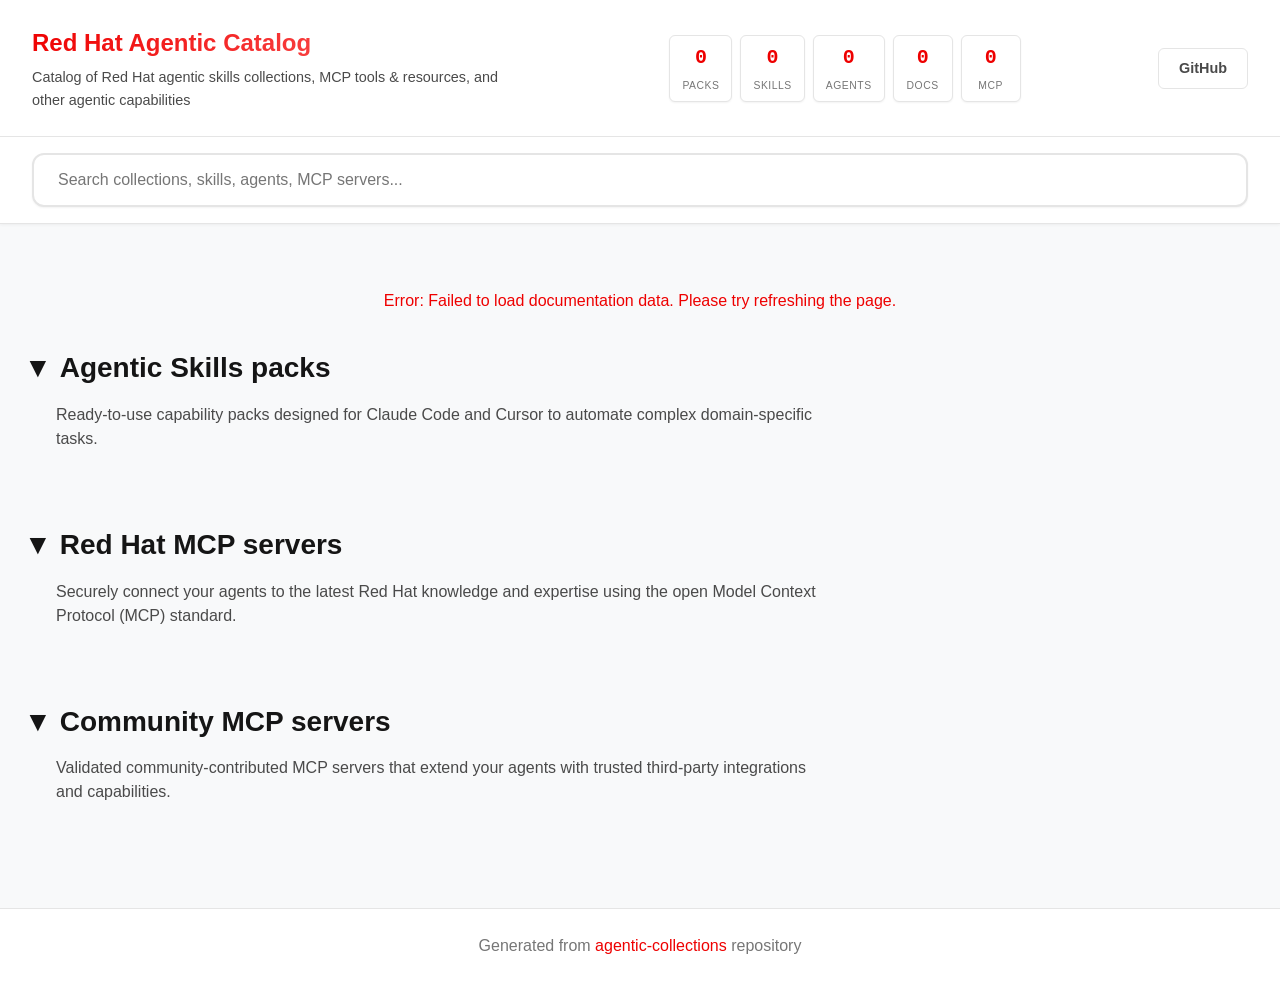
==== docs/index.html @ d8e80d57 "Replace ansible-mcp-server with AAP MCP (first part) review docs to match PM's slides deck" ====
<!DOCTYPE html>
<html lang="en">
<head>
    <meta charset="UTF-8">
    <meta name="viewport" content="width=device-width, initial-scale=1.0">
    <title>Agentic Skills packs</title>
    <link rel="stylesheet" href="styles.css?v=17">
</head>
<body>
    <header>
        <div class="toolbar">
            <div class="toolbar-left">
                <h1>Red Hat Agentic Catalog</h1>
                <p class="subtitle">Catalog of Red Hat agentic skills collections, MCP tools & resources, and other agentic capabilities</p>
            </div>
            <div class="toolbar-center">
                <div class="counter-badge" id="packs-badge">
                    <span class="counter-number">0</span>
                    <span class="counter-label">Packs</span>
                </div>
                <div class="counter-badge" id="skills-badge">
                    <span class="counter-number">0</span>
                    <span class="counter-label">Skills</span>
                </div>
                <div class="counter-badge" id="agents-badge">
                    <span class="counter-number">0</span>
                    <span class="counter-label">Agents</span>
                </div>
                <div class="counter-badge" id="docs-badge">
                    <span class="counter-number">0</span>
                    <span class="counter-label">Docs</span>
                </div>
                <div class="counter-badge" id="mcp-badge">
                    <span class="counter-number">0</span>
                    <span class="counter-label">MCP</span>
                </div>
            </div>
            <div class="toolbar-right">
                <a href="https://github.com/RHEcosystemAppEng/agentic-collections" target="_blank" class="toolbar-button">GitHub</a>
            </div>
        </div>
        <div class="search-container">
            <input type="search" id="searchInput" placeholder="Search collections, skills, agents, MCP servers...">
        </div>
    </header>

    <main>
        <!-- Section 1: Agentic Packs -->
        <section id="packs-section">
            <h2 onclick="toggleSection('packs')">
                <span class="arrow">▼</span> Agentic Skills packs <span id="packs-count" class="count"></span>
            </h2>
            <p class="section-subtitle">Ready-to-use capability packs designed for Claude Code and Cursor to automate complex domain-specific tasks.</p>
            <div id="packs-grid" class="grid"></div>
        </section>

        <!-- Section 2: MCP Servers -->
        <section id="mcp-section">
            <h2 onclick="toggleSection('mcp')">
                <span class="arrow">▼</span> Red Hat MCP servers <span id="mcp-count" class="count"></span>
            </h2>
            <p class="section-subtitle">Securely connect your agents to the latest Red Hat knowledge and expertise using the open Model Context Protocol (MCP) standard.</p>
            <div id="mcp-grid" class="grid"></div>
        </section>

        <!-- Section 3: Community MCP Servers -->
        <section id="community-mcp-section">
            <h2 onclick="toggleSection('community-mcp')">
                <span class="arrow">▼</span> Community MCP servers <span id="community-mcp-count" class="count"></span>
            </h2>
            <p class="section-subtitle">Validated community-contributed MCP servers that extend your agents with trusted third-party integrations and capabilities.</p>
            <div id="community-mcp-grid" class="grid"></div>
        </section>
    </main>

    <footer>
        <p>Generated from <a href="https://github.com/RHEcosystemAppEng/agentic-collections" target="_blank">agentic-collections</a> repository</p>
    </footer>

    <!-- Modal for Pack Details -->
    <div id="pack-modal" class="modal">
        <div class="modal-content" id="pack-details"></div>
    </div>

    <!-- Modal for MCP Server Details -->
    <div id="mcp-modal" class="modal">
        <div class="modal-content" id="mcp-details"></div>
    </div>

    <script src="app.js?v=16"></script>
</body>
</html>
---- docs/styles.css ----
/* Red Hat Brand Colors - Light Theme */
:root {
    --primary: #ee0000;
    --primary-dark: #c00000;
    --primary-light: #ffebee;
    --secondary: #ff6b6b;
    
    /* Light backgrounds */
    --bg-light: #ffffff;
    --bg-section: #f8f9fa;
    --bg-card: #ffffff;
    --bg-code: #f5f5f5;
    --bg-hover: #fafafa;
    
    /* Dark text on light background */
    --text-primary: #151515;
    --text-secondary: #4a4a4a;
    --text-muted: #767676;
    
    /* Light borders */
    --border: #e5e5e5;
    --border-hover: #cccccc;
    
    --success: #3ba935;
    --radius: 12px;
    --transition-speed: 0.3s;
}

* {
    margin: 0;
    padding: 0;
    box-sizing: border-box;
}

body {
    font-family: 'Red Hat Text', 'Red Hat Display', 'Overpass', -apple-system, BlinkMacSystemFont, 'Segoe UI', Roboto, 'Helvetica Neue', Arial, sans-serif;
    background: var(--bg-section);
    color: var(--text-primary);
    line-height: 1.6;
    min-height: 100vh;
    display: flex;
    flex-direction: column;
}

/* Header */
header {
    background: var(--bg-light);
    border-bottom: 1px solid var(--border);
    box-shadow: 0 1px 3px rgba(0, 0, 0, 0.05);
}

/* Toolbar */
.toolbar {
    display: flex;
    align-items: center;
    justify-content: space-between;
    padding: 1.5rem 2rem;
    background: var(--bg-light);
    border-bottom: 1px solid var(--border);
    gap: 2rem;
    flex-wrap: wrap;
}

.toolbar-left {
    flex-shrink: 1;
    max-width: 500px;
    flex: 1;
}

.toolbar-left h1 {
    font-size: 1.5rem;
    font-weight: 700;
    margin: 0 0 0.25rem 0;
    background: linear-gradient(135deg, var(--primary) 0%, var(--secondary) 100%);
    -webkit-background-clip: text;
    -webkit-text-fill-color: transparent;
    background-clip: text;
}

.toolbar-left .subtitle {
    color: var(--text-secondary);
    font-size: 0.9rem;
    margin: 0;
}

.toolbar-center {
    display: flex;
    gap: 0.5rem;
    flex: 0 1 auto;
    justify-content: center;
}

.counter-badge {
    background: var(--bg-light);
    border: 1px solid var(--border);
    border-radius: 6px;
    padding: 0.4rem 0.75rem;
    display: flex;
    flex-direction: column;
    align-items: center;
    gap: 0.2rem;
    min-width: 60px;
    transition: all var(--transition-speed) ease;
    box-shadow: 0 1px 2px rgba(0, 0, 0, 0.05);
}

.counter-badge:hover {
    background: var(--primary-light);
    border-color: var(--primary);
    box-shadow: 0 2px 4px rgba(238, 0, 0, 0.1);
}

.counter-number {
    font-size: 1.25rem;
    font-weight: 700;
    color: var(--primary);
    font-family: 'Monaco', 'Menlo', 'Ubuntu Mono', monospace;
}

.counter-label {
    font-size: 0.65rem;
    color: var(--text-muted);
    text-transform: uppercase;
    letter-spacing: 0.05em;
}

.toolbar-right {
    display: flex;
    gap: 0.75rem;
    flex-shrink: 0;
}

.toolbar-button {
    padding: 0.5rem 1.25rem;
    border-radius: 6px;
    font-size: 0.9rem;
    font-weight: 600;
    cursor: pointer;
    transition: all var(--transition-speed) ease;
    text-decoration: none;
    display: inline-block;
    background: transparent;
    border: 1px solid var(--border);
    color: var(--text-secondary);
}

.toolbar-button:hover {
    border-color: var(--primary);
    color: var(--primary);
}

.toolbar-button.primary {
    background: var(--primary);
    border-color: var(--primary);
    color: white;
}

.toolbar-button.primary:hover {
    background: var(--primary-dark);
    border-color: var(--primary-dark);
    color: white;
}

.search-container {
    max-width: 100%;
    padding: 1rem 2rem;
    background: var(--bg-card);
}

#searchInput {
    width: 100%;
    padding: 1rem 1.5rem;
    font-size: 1rem;
    background: var(--bg-light);
    border: 2px solid var(--border);
    border-radius: var(--radius);
    color: var(--text-primary);
    transition: all var(--transition-speed) ease;
    box-shadow: 0 1px 2px rgba(0, 0, 0, 0.05);
}

#searchInput:focus {
    outline: none;
    border-color: var(--primary);
    box-shadow: 0 0 0 3px rgba(238, 0, 0, 0.1);
}

#searchInput::placeholder {
    color: var(--text-muted);
}

/* Main Content */
main {
    flex: 1;
    max-width: 1400px;
    width: 100%;
    margin: 0 auto;
    padding: 2rem 1.5rem;
}

/* Sections */
section {
    margin-bottom: 3rem;
}

section h2 {
    color: var(--text-primary);
    font-size: 1.75rem;
    font-weight: 700;
    margin-bottom: 1.5rem;
    cursor: pointer;
    user-select: none;
    display: flex;
    align-items: center;
    gap: 0.5rem;
    transition: all var(--transition-speed) ease;
}

section h2:hover {
    color: var(--primary);
    transform: translateX(4px);
}

section h2 .arrow {
    display: inline-block;
    transition: transform var(--transition-speed);
}

section.collapsed h2 .arrow {
    transform: rotate(-90deg);
}

section h2 .count {
    color: var(--text-muted);
    font-size: 1.25rem;
    font-weight: 400;
}

.section-subtitle {
    color: var(--text-secondary);
    font-size: 1rem;
    line-height: 1.5;
    margin: -0.75rem 0 1.5rem 0;
    padding-left: 2rem;
    max-width: 800px;
}

section.collapsed .grid {
    display: none;
}

/* Grid Layout */
.grid {
    display: grid;
    grid-template-columns: repeat(auto-fill, minmax(350px, 1fr));
    gap: 1.5rem;
}

/* Cards */
.card {
    background: var(--bg-card);
    border: 1px solid var(--border);
    border-radius: var(--radius);
    padding: 1.5rem;
    transition: all var(--transition-speed) ease;
    display: flex;
    flex-direction: column;
    gap: 0.75rem;
    cursor: pointer;
    height: 100%;
    box-shadow: 0 1px 3px rgba(0, 0, 0, 0.08);
}

.card:hover {
    transform: translateY(-2px);
    border-color: var(--primary);
    box-shadow: 0 4px 12px rgba(238, 0, 0, 0.15);
}

.card h3 {
    color: var(--text-primary);
    font-size: 1.25rem;
    margin: 0;
    font-weight: 600;
}

.card .version {
    color: var(--text-muted);
    font-size: 0.9rem;
    margin: 0;
    font-family: 'Monaco', 'Menlo', 'Ubuntu Mono', monospace;
}

.card .description {
    color: var(--text-secondary);
    font-size: 0.95rem;
    flex: 1;
    overflow: hidden;
    text-overflow: ellipsis;
    display: -webkit-box;
    -webkit-line-clamp: 3;
    -webkit-box-orient: vertical;
    line-height: 1.5;
}

.card .stats {
    display: flex;
    gap: 1rem;
    color: var(--text-muted);
    font-size: 0.9rem;
    flex-wrap: wrap;
}

.card .stats span {
    padding: 0.4rem 0.75rem;
    background: var(--bg-section);
    border: 1px solid var(--border);
    border-radius: 6px;
    font-family: 'Monaco', 'Menlo', 'Ubuntu Mono', monospace;
    font-size: 0.85rem;
    color: var(--text-secondary);
}

.card .pack-tag,
.card .container,
.card .env-vars {
    color: var(--text-secondary);
    font-size: 0.9rem;
}

.card .pack-tag {
    color: var(--primary);
    font-weight: 600;
}

.card .container {
    font-family: 'Monaco', 'Menlo', 'Ubuntu Mono', monospace;
    font-size: 0.85rem;
}

.card button {
    background: var(--primary);
    color: white;
    border: none;
    padding: 0.75rem 1.5rem;
    border-radius: var(--radius);
    cursor: pointer;
    font-size: 1rem;
    font-weight: 600;
    transition: all var(--transition-speed) ease;
    margin-top: auto;
}

.card button:hover {
    background: var(--primary-dark);
    transform: translateY(-2px);
    box-shadow: 0 4px 12px rgba(238, 0, 0, 0.3);
}

/* README badge in top-right corner of MCP cards */
.readme-badge {
    position: absolute;
    top: 1rem;
    right: 1rem;
    background: var(--bg-code);
    border: 1px solid var(--border);
    color: var(--text-secondary);
    padding: 0.35rem 0.75rem;
    border-radius: 6px;
    font-size: 0.8rem;
    font-weight: 600;
    text-decoration: none;
    transition: all var(--transition-speed) ease;
    z-index: 10;
}

.readme-badge:hover {
    border-color: var(--primary);
    color: var(--primary);
    background: var(--bg-card);
}

/* Modal */
.modal {
    display: none;
    position: fixed;
    z-index: 1000;
    left: 0;
    top: 0;
    width: 100%;
    height: 100%;
    background: rgba(0, 0, 0, 0.5);
    align-items: center;
    justify-content: center;
}

.modal-content {
    background: var(--bg-card);
    margin: 5% auto;
    padding: 0;
    border: 1px solid var(--border);
    border-radius: var(--radius);
    max-width: 700px;
    width: 90%;
    max-height: 85vh;
    overflow: hidden;
    position: relative;
    box-shadow: 0 20px 60px rgba(0, 0, 0, 0.2);
    display: flex;
    flex-direction: column;
}

/* Modal Header */
.modal-header {
    padding: 2rem 2.5rem 1.5rem;
    border-bottom: 1px solid var(--border);
    position: relative;
}

.modal-header-top {
    display: flex;
    justify-content: space-between;
    align-items: flex-start;
    margin-bottom: 0.5rem;
    padding-right: 3.5rem; /* Space for close button */
}

.modal-title-group h2 {
    color: var(--text-primary);
    font-size: 2rem;
    font-weight: 700;
    margin: 0;
}

.modal-meta {
    display: flex;
    gap: 0.75rem;
    align-items: center;
    flex-shrink: 0;
}

.version-badge {
    background: var(--bg-code);
    color: var(--text-secondary);
    padding: 0.35rem 0.75rem;
    border-radius: 6px;
    font-size: 0.85rem;
    font-family: 'Monaco', 'Menlo', 'Ubuntu Mono', monospace;
    font-weight: 500;
}

.readme-button {
    background: transparent;
    border: 1px solid var(--border);
    color: var(--text-secondary);
    padding: 0.35rem 0.75rem;
    border-radius: 6px;
    font-size: 0.85rem;
    cursor: pointer;
    transition: all var(--transition-speed) ease;
    text-decoration: none;
    display: inline-block;
}

.readme-button:hover {
    border-color: var(--primary);
    color: var(--primary);
}

.close {
    color: var(--text-muted);
    position: absolute;
    top: 1.5rem;
    right: 2rem;
    font-size: 2rem;
    font-weight: bold;
    cursor: pointer;
    line-height: 1;
    transition: all var(--transition-speed) ease;
}

.close:hover {
    color: var(--primary);
    transform: rotate(90deg);
}

.modal-counts {
    color: var(--text-muted);
    font-size: 0.95rem;
    margin-top: 0.5rem;
    font-weight: 400;
}

.modal-description {
    color: var(--text-secondary);
    line-height: 1.6;
    margin-top: 1rem;
}

.modal-repository-link {
    color: var(--text-muted);
    font-size: 0.9rem;
    margin-top: 0.75rem;
    word-break: break-all;
}

/* Modal Body */
.modal-body {
    padding: 2rem 2.5rem;
    overflow-y: auto;
    overscroll-behavior: contain;
    flex: 1;
    min-height: 0; /* Critical for flexbox scrolling */
}

/* Modal Sections */
.modal-section {
    margin-bottom: 2.5rem;
}

.modal-section:last-child {
    margin-bottom: 0;
}

.modal-section-header {
    color: var(--text-muted);
    font-size: 0.75rem;
    font-weight: 700;
    letter-spacing: 0.1em;
    text-transform: uppercase;
    margin-bottom: 1rem;
}

.modal-section-label {
    color: var(--text-secondary);
    font-size: 0.9rem;
    margin-bottom: 0.75rem;
}

/* Installation Code Block */
.install-code-wrapper {
    position: relative;
    margin-top: 0.75rem;
}

.install-code-wrapper pre {
    background: var(--bg-code);
    border: 1px solid var(--border);
    border-radius: 8px;
    padding: 1rem 1.25rem;
    margin: 0;
    overflow-x: auto;
}

.install-code-wrapper code {
    color: var(--success);
    font-family: 'Monaco', 'Menlo', 'Ubuntu Mono', monospace;
    font-size: 0.9rem;
    line-height: 1.5;
}

.copy-button {
    position: absolute;
    top: 0.75rem;
    right: 0.75rem;
    background: var(--bg-card);
    border: 1px solid var(--border);
    color: var(--text-secondary);
    padding: 0.4rem 0.75rem;
    border-radius: 6px;
    font-size: 0.8rem;
    cursor: pointer;
    transition: all var(--transition-speed) ease;
    font-weight: 500;
}

.copy-button:hover {
    border-color: var(--primary);
    color: var(--primary);
}

.copy-button.copied {
    background: var(--primary);
    color: white;
    border-color: var(--primary);
}

/* Item Lists (Skills, Agents, Commands, etc.) */
.item-list {
    display: flex;
    flex-direction: column;
    gap: 1.5rem;
}

/* Definition Style (Skills, Agents, Commands) */
.skill-definition,
.agent-definition,
.command-definition {
    display: flex;
    flex-direction: column;
    gap: 0.75rem;
}

.definition-syntax {
    background: var(--bg-code);
    border: 1px solid var(--border);
    border-radius: 8px;
    padding: 1rem 1.25rem;
}

.definition-syntax code {
    color: var(--text-primary);
    font-family: 'Monaco', 'Menlo', 'Ubuntu Mono', monospace;
    font-size: 0.95rem;
    font-weight: 500;
}

.definition-description {
    color: var(--text-secondary);
    font-size: 0.95rem;
    line-height: 1.6;
    padding-left: 0.25rem;
}

/* Expandable Text */
.expandable-text {
    display: inline;
}

.expand-link,
.collapse-link {
    color: var(--primary);
    text-decoration: none;
    font-weight: 600;
    cursor: pointer;
    transition: color var(--transition-speed) ease;
}

.expand-link:hover,
.collapse-link:hover {
    color: var(--secondary);
    text-decoration: underline;
}

/* Legacy item-card styles (kept for MCP compatibility) */
.item-card {
    background: var(--bg-dark);
    border: 1px solid var(--border);
    border-left: 3px solid var(--primary);
    border-radius: 6px;
    padding: 1rem 1.25rem;
}

.item-card.agent-item {
    border-left-color: #ff9800;
}

.item-card.mcp-item {
    border-left-color: #92cc6f;
}

.item-name {
    color: var(--text-primary);
    font-size: 1rem;
    font-weight: 600;
    margin-bottom: 0.5rem;
    font-family: 'Monaco', 'Menlo', 'Ubuntu Mono', monospace;
}

.item-description {
    color: var(--text-secondary);
    font-size: 0.9rem;
    line-height: 1.5;
}

/* Simple List (for env vars, security details) */
.simple-list {
    list-style: none;
    padding: 0;
    margin: 0;
}

.simple-list li {
    color: var(--text-secondary);
    padding: 0.5rem 0;
    border-bottom: 1px solid var(--border);
    font-family: 'Monaco', 'Menlo', 'Ubuntu Mono', monospace;
    font-size: 0.9rem;
}

.simple-list li:last-child {
    border-bottom: none;
}

.simple-list li strong {
    color: var(--text-primary);
    font-weight: 600;
}

/* Footer */
footer {
    background: var(--bg-card);
    padding: 1.5rem;
    text-align: center;
    border-top: 1px solid var(--border);
    color: var(--text-muted);
}

footer a {
    color: var(--primary);
    text-decoration: none;
    transition: color var(--transition-speed) ease;
}

footer a:hover {
    color: var(--secondary);
    text-decoration: underline;
}

/* Responsive Design */
/* Medium screens - tablets and small desktops */
@media (max-width: 1200px) {
    .toolbar {
        padding: 1.25rem 1.5rem;
        gap: 1.5rem;
    }

    .toolbar-center {
        gap: 0.4rem;
    }

    .counter-badge {
        min-width: 55px;
        padding: 0.35rem 0.6rem;
    }

    .counter-number {
        font-size: 1.1rem;
    }

    .counter-label {
        font-size: 0.6rem;
    }
}

/* Mobile devices */
@media (max-width: 768px) {
    .toolbar {
        flex-direction: column;
        align-items: stretch;
        gap: 1.5rem;
        padding: 1.25rem 1rem;
    }

    .toolbar-left {
        text-align: center;
    }

    .toolbar-left h1 {
        font-size: 1.25rem;
    }

    .toolbar-left .subtitle {
        font-size: 0.8rem;
    }

    .toolbar-center {
        display: grid;
        grid-template-columns: repeat(2, 1fr);
        gap: 0.75rem;
    }

    .counter-badge {
        min-width: auto;
    }

    .toolbar-right {
        flex-direction: column;
        gap: 0.5rem;
    }

    .toolbar-button {
        width: 100%;
        text-align: center;
    }

    .search-container {
        padding: 1rem;
    }

    .grid {
        grid-template-columns: 1fr;
    }

    .modal-content {
        width: 95%;
        padding: 1.5rem;
    }
}

/* Scrollbar Styling */
::-webkit-scrollbar {
    width: 12px;
}

::-webkit-scrollbar-track {
    background: var(--bg-section);
}

::-webkit-scrollbar-thumb {
    background: var(--primary);
    border-radius: 6px;
    border: 2px solid var(--bg-section);
}

::-webkit-scrollbar-thumb:hover {
    background: var(--primary-dark);
}

/* Loading State */
.loading {
    opacity: 0.6;
    pointer-events: none;
}

/* Smooth Transitions */
* {
    transition-timing-function: cubic-bezier(0.4, 0, 0.2, 1);
}

/* Icon Styling */
.card-icon,
.item-icon {
    display: inline-block;
    line-height: 1;
    text-align: center;
    vertical-align: middle;
}

.card-icon {
    font-size: 1.2rem;
}

.item-icon {
    font-size: 1rem;
}
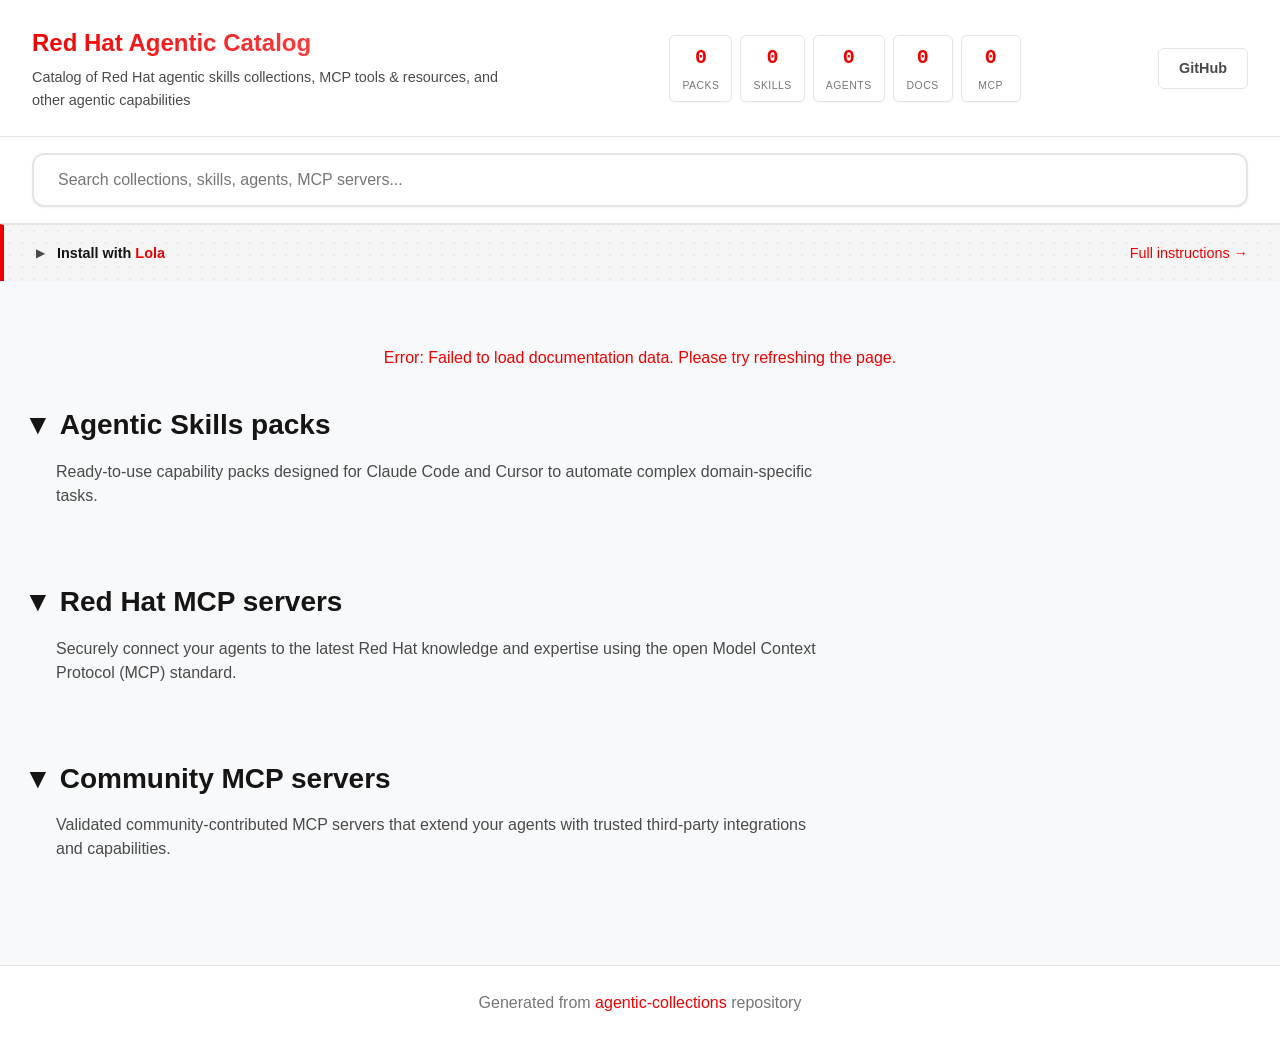
==== commit 34139fb0: "introduced lola package manager Signed-off-by: Daniele Martinoli <dmartino@redhat.com>" ====
--- a/docs/index.html
+++ b/docs/index.html
@@ -4,7 +4,7 @@
     <meta charset="UTF-8">
     <meta name="viewport" content="width=device-width, initial-scale=1.0">
     <title>Agentic Skills packs</title>
-    <link rel="stylesheet" href="styles.css?v=17">
+    <link rel="stylesheet" href="styles.css?v=23">
 </head>
 <body>
     <header>
@@ -43,6 +43,21 @@
             <input type="search" id="searchInput" placeholder="Search collections, skills, agents, MCP servers...">
         </div>
     </header>
+
+    <div class="install-callout collapsed" id="install-callout">
+        <div class="install-callout-toggle" onclick="toggleInstallCallout()" onkeydown="if(event.key==='Enter'||event.key===' ') { event.preventDefault(); toggleInstallCallout(); }" role="button" tabindex="0" aria-expanded="false" aria-controls="install-callout-body" title="Click to expand installation instructions">
+            <span class="install-callout-arrow">▶</span>
+            <span class="install-callout-label">Install with <a href="https://github.com/RedHatProductSecurity/lola" target="_blank" onclick="event.stopPropagation()">Lola</a></span>
+            <a href="https://github.com/RHEcosystemAppEng/agentic-collections#installation-lola-package-manager" target="_blank" class="install-callout-link" onclick="event.stopPropagation()">Full instructions →</a>
+        </div>
+        <div class="install-callout-body" id="install-callout-body">
+            <div class="install-callout-command">
+                <pre><code id="install-command">lola market add rh-agentic-collections https://raw.githubusercontent.com/RHEcosystemAppEng/agentic-collections/main/marketplace/rh-agentic-collection.yml</code></pre>
+                <button type="button" class="copy-button" id="install-copy-btn" aria-label="Copy command">Copy</button>
+            </div>
+            <p class="install-callout-note">Then <code>lola install -f &lt;module&gt;</code> — applies to current folder only.</p>
+        </div>
+    </div>
 
     <main>
         <!-- Section 1: Agentic Packs -->
@@ -87,6 +102,6 @@
         <div class="modal-content" id="mcp-details"></div>
     </div>
 
-    <script src="app.js?v=16"></script>
+    <script src="app.js?v=23"></script>
 </body>
 </html>
--- a/docs/styles.css
+++ b/docs/styles.css
@@ -167,6 +167,122 @@
     background: var(--bg-card);
 }
 
+/* Red Hat Ecosystem Catalog–style: light gray with subtle teal dot pattern */
+.install-callout {
+    display: block;
+    padding: 1rem 2rem;
+    background-color: #f5f5f5;
+    background-image: radial-gradient(circle, rgba(0, 137, 123, 0.08) 1px, transparent 1px);
+    background-size: 12px 12px;
+    border-top: 1px solid var(--border);
+    border-left: 4px solid var(--primary);
+    font-size: 0.9rem;
+    color: var(--text-secondary);
+    min-height: 3rem;
+}
+
+.install-callout-toggle {
+    display: flex;
+    align-items: center;
+    justify-content: space-between;
+    flex-wrap: wrap;
+    gap: 0.5rem;
+    cursor: pointer;
+    user-select: none;
+    min-height: 1.5rem;
+}
+
+.install-callout-toggle:hover {
+    color: var(--text-primary);
+}
+
+.install-callout-arrow {
+    display: inline-block;
+    font-size: 0.75rem;
+    margin-right: 0.25rem;
+    transition: transform var(--transition-speed);
+}
+
+.install-callout:not(.collapsed) .install-callout-arrow {
+    transform: rotate(90deg);
+}
+
+.install-callout-body {
+    margin-top: 1rem;
+    padding-top: 0.5rem;
+    border-top: 1px solid var(--border);
+}
+
+.install-callout.collapsed .install-callout-body {
+    display: none;
+}
+
+.install-callout-label {
+    flex: 1;
+    font-weight: 600;
+    color: var(--text-primary);
+}
+
+.install-callout-link {
+    color: var(--primary);
+    text-decoration: none;
+    font-size: 0.9rem;
+    font-weight: 500;
+}
+
+.install-callout-link:hover {
+    text-decoration: underline;
+}
+
+.install-callout-command {
+    display: flex;
+    align-items: flex-start;
+    gap: 0.75rem;
+    margin-bottom: 0.5rem;
+}
+
+.install-callout-command pre {
+    flex: 1;
+    min-width: 0;
+    margin: 0;
+    padding: 0.5rem 0.75rem;
+    background: var(--bg-code);
+    border-radius: 6px;
+    overflow-x: auto;
+}
+
+.install-callout-command code {
+    font-size: 0.85rem;
+    word-break: break-all;
+}
+
+.install-callout-note {
+    margin: 0;
+    font-size: 0.85rem;
+    color: var(--text-muted);
+}
+
+.install-callout-note code {
+    padding: 0.15rem 0.4rem;
+    background: var(--bg-code);
+    border-radius: 4px;
+    font-size: 0.8rem;
+}
+
+.install-callout a {
+    color: var(--primary);
+    text-decoration: none;
+}
+
+.install-callout a:hover {
+    text-decoration: underline;
+}
+
+.install-callout .copy-button {
+    position: static;
+    flex-shrink: 0;
+}
+
 #searchInput {
     width: 100%;
     padding: 1rem 1.5rem;
@@ -338,23 +454,20 @@
     font-size: 0.85rem;
 }
 
-.card button {
-    background: var(--primary);
-    color: white;
-    border: none;
-    padding: 0.75rem 1.5rem;
-    border-radius: var(--radius);
+.card-link {
+    color: var(--primary);
+    text-decoration: none;
     cursor: pointer;
-    font-size: 1rem;
-    font-weight: 600;
+    font-size: 0.875rem;
+    font-weight: 500;
     transition: all var(--transition-speed) ease;
     margin-top: auto;
-}
-
-.card button:hover {
-    background: var(--primary-dark);
-    transform: translateY(-2px);
-    box-shadow: 0 4px 12px rgba(238, 0, 0, 0.3);
+    display: inline-block;
+}
+
+.card-link:hover {
+    text-decoration: underline;
+    color: var(--primary-dark);
 }
 
 /* README badge in top-right corner of MCP cards */
@@ -788,6 +901,23 @@
         padding: 1rem;
     }
 
+    .install-callout {
+        padding: 1rem;
+    }
+
+    .install-callout-toggle {
+        gap: 0.25rem;
+    }
+
+    .install-callout-command {
+        flex-direction: column;
+        align-items: stretch;
+    }
+
+    .install-callout .copy-button {
+        align-self: flex-start;
+    }
+
     .grid {
         grid-template-columns: 1fr;
     }
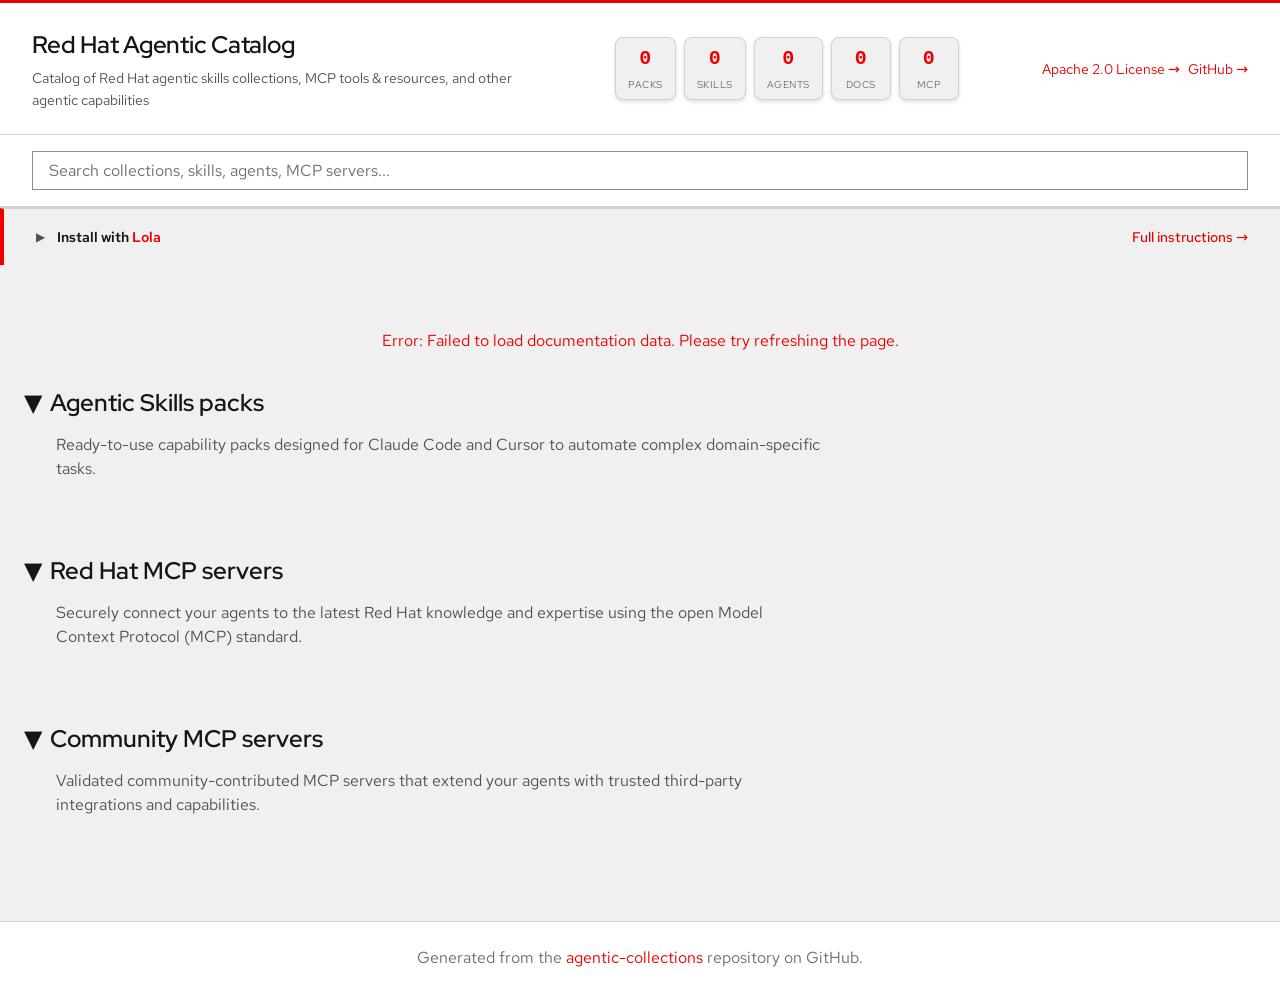
==== commit 51304fb6: "UI fixes Signed-off-by: Daniele Martinoli <dmartino@redhat.com>" ====
--- a/docs/index.html
+++ b/docs/index.html
@@ -4,7 +4,10 @@
     <meta charset="UTF-8">
     <meta name="viewport" content="width=device-width, initial-scale=1.0">
     <title>Agentic Skills packs</title>
-    <link rel="stylesheet" href="styles.css?v=23">
+    <link rel="preconnect" href="https://fonts.googleapis.com">
+    <link rel="preconnect" href="https://fonts.gstatic.com" crossorigin>
+    <link href="https://fonts.googleapis.com/css2?family=Red+Hat+Display:ital,wght@0,400;0,500;0,600;0,700;1,400&family=Red+Hat+Text:ital,wght@0,400;0,500;0,600;0,700;1,400&display=swap" rel="stylesheet">
+    <link rel="stylesheet" href="styles.css?v=34">
 </head>
 <body>
     <header>
@@ -35,8 +38,9 @@
                     <span class="counter-label">MCP</span>
                 </div>
             </div>
-            <div class="toolbar-right">
-                <a href="https://github.com/RHEcosystemAppEng/agentic-collections" target="_blank" class="toolbar-button">GitHub</a>
+            <div class="toolbar-right toolbar-actions">
+                <a href="https://github.com/RHEcosystemAppEng/agentic-collections/blob/main/LICENSE" target="_blank" rel="noopener noreferrer" class="collection-meta-link">Apache 2.0 License →</a>
+                <a href="https://github.com/RHEcosystemAppEng/agentic-collections" target="_blank" rel="noopener noreferrer" class="collection-meta-link">GitHub →</a>
             </div>
         </div>
         <div class="search-container">
@@ -60,6 +64,25 @@
     </div>
 
     <main>
+        <!-- Per-collection catalog view (hash: #collection/<pack>) -->
+        <section id="collection-page" class="collection-page" hidden aria-hidden="true">
+            <div class="collection-page-inner">
+                <nav class="collection-nav" aria-label="Collection">
+                    <div class="collection-nav-start">
+                        <a href="#" id="collection-back" class="collection-back">← Back to Catalog</a>
+                    </div>
+                    <div class="collection-nav-center">
+                        <a id="collection-yaml-link" href="#" target="_blank" rel="noopener noreferrer" class="collection-meta-link">catalog YAML →</a>
+                    </div>
+                    <div class="collection-nav-end">
+                        <a id="collection-readme-link" href="#" target="_blank" rel="noopener noreferrer" class="collection-meta-link" hidden>README →</a>
+                        <a id="collection-license-link" href="https://github.com/RHEcosystemAppEng/agentic-collections/blob/main/LICENSE" target="_blank" rel="noopener noreferrer" class="collection-meta-link">Apache 2.0 License →</a>
+                    </div>
+                </nav>
+                <div id="collection-page-body" class="collection-page-body collection-content-inner"></div>
+            </div>
+        </section>
+
         <!-- Section 1: Agentic Packs -->
         <section id="packs-section">
             <h2 onclick="toggleSection('packs')">
@@ -89,7 +112,7 @@
     </main>
 
     <footer>
-        <p>Generated from <a href="https://github.com/RHEcosystemAppEng/agentic-collections" target="_blank">agentic-collections</a> repository</p>
+        <p>Generated from the <a href="https://github.com/RHEcosystemAppEng/agentic-collections" target="_blank" rel="noopener noreferrer">agentic-collections</a> repository on GitHub.</p>
     </footer>
 
     <!-- Modal for Pack Details -->
@@ -102,6 +125,6 @@
         <div class="modal-content" id="mcp-details"></div>
     </div>
 
-    <script src="app.js?v=23"></script>
+    <script src="app.js?v=34"></script>
 </body>
 </html>
--- a/docs/styles.css
+++ b/docs/styles.css
@@ -1,29 +1,48 @@
-/* Red Hat Brand Colors - Light Theme */
+/*
+ * PatternFly 5–aligned tokens + Red Hat branding (review_catalog / console-style).
+ * See: PatternFly global palette, Red Hat product typography (Display / Text).
+ */
 :root {
-    --primary: #ee0000;
-    --primary-dark: #c00000;
-    --primary-light: #ffebee;
+    /* PatternFly global (light) */
+    --pf-global--palette--black-900: #151515;
+    --pf-global--palette--black-600: #6a6e73;
+    --pf-global--BackgroundColor--100: #ffffff;
+    --pf-global--BackgroundColor--200: #f0f0f0;
+    --pf-global--BorderColor--100: #d2d2d2;
+    --pf-global--BorderColor--200: #8a8d90;
+    --pf-global--palette--red-100: #c9190b;
+
+    /* Red Hat brand */
+    --rh-red: #ee0000;
+    --rh-red-dark: #c9190b;
+    --rh-red-light: #faeae8;
+
+    --primary: var(--rh-red);
+    --primary-dark: var(--rh-red-dark);
+    --primary-light: var(--rh-red-light);
     --secondary: #ff6b6b;
-    
-    /* Light backgrounds */
-    --bg-light: #ffffff;
-    --bg-section: #f8f9fa;
-    --bg-card: #ffffff;
+
+    --bg-light: var(--pf-global--BackgroundColor--100);
+    --bg-section: var(--pf-global--BackgroundColor--200);
+    --bg-card: var(--pf-global--BackgroundColor--100);
     --bg-code: #f5f5f5;
-    --bg-hover: #fafafa;
-    
-    /* Dark text on light background */
-    --text-primary: #151515;
-    --text-secondary: #4a4a4a;
-    --text-muted: #767676;
-    
-    /* Light borders */
-    --border: #e5e5e5;
-    --border-hover: #cccccc;
-    
-    --success: #3ba935;
-    --radius: 12px;
-    --transition-speed: 0.3s;
+    --bg-hover: #ededed;
+
+    --text-primary: var(--pf-global--palette--black-900);
+    --text-secondary: #4f5255;
+    --text-muted: var(--pf-global--palette--black-600);
+
+    --border: var(--pf-global--BorderColor--100);
+    --border-hover: var(--pf-global--BorderColor--200);
+
+    --success: #3e8635;
+
+    --radius: 8px;
+    --pf-card--BoxShadow: 0 0.125rem 0.25rem 0 rgba(3, 3, 3, 0.12), 0 0 0.125rem 0 rgba(3, 3, 3, 0.06);
+    --transition-speed: 0.2s;
+
+    --font-heading: 'Red Hat Display', 'Red Hat Text', 'Overpass', system-ui, sans-serif;
+    --font-body: 'Red Hat Text', 'Red Hat Display', 'Overpass', system-ui, sans-serif;
 }
 
 * {
@@ -33,20 +52,28 @@
 }
 
 body {
-    font-family: 'Red Hat Text', 'Red Hat Display', 'Overpass', -apple-system, BlinkMacSystemFont, 'Segoe UI', Roboto, 'Helvetica Neue', Arial, sans-serif;
+    font-family: var(--font-body);
     background: var(--bg-section);
     color: var(--text-primary);
-    line-height: 1.6;
+    line-height: 1.5;
     min-height: 100vh;
     display: flex;
     flex-direction: column;
 }
 
-/* Header */
+/* Standalone collection pages (no catalog header): Red Hat top bar */
+.site-brand-accent {
+    height: 3px;
+    flex-shrink: 0;
+    background: var(--primary);
+}
+
+/* Masthead: Red Hat top accent + PatternFly-style white bar */
 header {
     background: var(--bg-light);
+    border-top: 3px solid var(--primary);
     border-bottom: 1px solid var(--border);
-    box-shadow: 0 1px 3px rgba(0, 0, 0, 0.05);
+    box-shadow: none;
 }
 
 /* Toolbar */
@@ -68,13 +95,12 @@
 }
 
 .toolbar-left h1 {
+    font-family: var(--font-heading);
     font-size: 1.5rem;
-    font-weight: 700;
+    font-weight: 600;
     margin: 0 0 0.25rem 0;
-    background: linear-gradient(135deg, var(--primary) 0%, var(--secondary) 100%);
-    -webkit-background-clip: text;
-    -webkit-text-fill-color: transparent;
-    background-clip: text;
+    color: var(--text-primary);
+    letter-spacing: -0.01em;
 }
 
 .toolbar-left .subtitle {
@@ -91,23 +117,23 @@
 }
 
 .counter-badge {
-    background: var(--bg-light);
+    background: var(--bg-section);
     border: 1px solid var(--border);
-    border-radius: 6px;
+    border-radius: var(--radius);
     padding: 0.4rem 0.75rem;
     display: flex;
     flex-direction: column;
     align-items: center;
     gap: 0.2rem;
     min-width: 60px;
-    transition: all var(--transition-speed) ease;
-    box-shadow: 0 1px 2px rgba(0, 0, 0, 0.05);
+    transition: border-color var(--transition-speed) ease, box-shadow var(--transition-speed) ease;
+    box-shadow: var(--pf-card--BoxShadow);
 }
 
 .counter-badge:hover {
-    background: var(--primary-light);
-    border-color: var(--primary);
-    box-shadow: 0 2px 4px rgba(238, 0, 0, 0.1);
+    background: var(--bg-light);
+    border-color: var(--border-hover);
+    box-shadow: 0 0.25rem 0.5rem 0 rgba(3, 3, 3, 0.12);
 }
 
 .counter-number {
@@ -128,20 +154,29 @@
     display: flex;
     gap: 0.75rem;
     flex-shrink: 0;
+    align-items: center;
+}
+
+.toolbar-actions {
+    gap: 0.5rem;
 }
 
 .toolbar-button {
-    padding: 0.5rem 1.25rem;
+    padding: 0.5rem 1rem;
     border-radius: 6px;
-    font-size: 0.9rem;
-    font-weight: 600;
+    font-size: 0.875rem;
+    font-weight: 600;
+    line-height: 1.25;
     cursor: pointer;
-    transition: all var(--transition-speed) ease;
+    transition: border-color var(--transition-speed) ease, color var(--transition-speed) ease, background var(--transition-speed) ease;
     text-decoration: none;
-    display: inline-block;
+    display: inline-flex;
+    align-items: center;
+    justify-content: center;
     background: transparent;
     border: 1px solid var(--border);
     color: var(--text-secondary);
+    white-space: nowrap;
 }
 
 .toolbar-button:hover {
@@ -164,16 +199,16 @@
 .search-container {
     max-width: 100%;
     padding: 1rem 2rem;
-    background: var(--bg-card);
-}
-
-/* Red Hat Ecosystem Catalog–style: light gray with subtle teal dot pattern */
+    background: var(--bg-light);
+    border-bottom: 1px solid var(--border);
+}
+
+/* Install strip: PatternFly inline alert–style left accent */
 .install-callout {
     display: block;
     padding: 1rem 2rem;
-    background-color: #f5f5f5;
-    background-image: radial-gradient(circle, rgba(0, 137, 123, 0.08) 1px, transparent 1px);
-    background-size: 12px 12px;
+    background-color: var(--pf-global--BackgroundColor--200);
+    background-image: none;
     border-top: 1px solid var(--border);
     border-left: 4px solid var(--primary);
     font-size: 0.9rem;
@@ -285,20 +320,21 @@
 
 #searchInput {
     width: 100%;
-    padding: 1rem 1.5rem;
+    padding: 0.5rem 1rem;
     font-size: 1rem;
+    font-family: var(--font-body);
     background: var(--bg-light);
-    border: 2px solid var(--border);
-    border-radius: var(--radius);
-    color: var(--text-primary);
-    transition: all var(--transition-speed) ease;
-    box-shadow: 0 1px 2px rgba(0, 0, 0, 0.05);
+    border: 1px solid var(--border-hover);
+    border-radius: 0;
+    color: var(--text-primary);
+    transition: border-color var(--transition-speed) ease, box-shadow var(--transition-speed) ease;
+    box-shadow: none;
 }
 
 #searchInput:focus {
     outline: none;
     border-color: var(--primary);
-    box-shadow: 0 0 0 3px rgba(238, 0, 0, 0.1);
+    box-shadow: 0 0 0 1px var(--primary), 0 0 0 4px rgba(238, 0, 0, 0.15);
 }
 
 #searchInput::placeholder {
@@ -320,21 +356,21 @@
 }
 
 section h2 {
-    color: var(--text-primary);
-    font-size: 1.75rem;
-    font-weight: 700;
+    font-family: var(--font-heading);
+    color: var(--text-primary);
+    font-size: 1.5rem;
+    font-weight: 600;
     margin-bottom: 1.5rem;
     cursor: pointer;
     user-select: none;
     display: flex;
     align-items: center;
     gap: 0.5rem;
-    transition: all var(--transition-speed) ease;
+    transition: color var(--transition-speed) ease;
 }
 
 section h2:hover {
     color: var(--primary);
-    transform: translateX(4px);
 }
 
 section h2 .arrow {
@@ -372,32 +408,33 @@
     gap: 1.5rem;
 }
 
-/* Cards */
+/* Cards (PatternFly card elevation) */
 .card {
     background: var(--bg-card);
     border: 1px solid var(--border);
     border-radius: var(--radius);
     padding: 1.5rem;
-    transition: all var(--transition-speed) ease;
+    transition: border-color var(--transition-speed) ease, box-shadow var(--transition-speed) ease;
     display: flex;
     flex-direction: column;
     gap: 0.75rem;
     cursor: pointer;
     height: 100%;
-    box-shadow: 0 1px 3px rgba(0, 0, 0, 0.08);
+    box-shadow: var(--pf-card--BoxShadow);
 }
 
 .card:hover {
-    transform: translateY(-2px);
-    border-color: var(--primary);
-    box-shadow: 0 4px 12px rgba(238, 0, 0, 0.15);
+    border-color: var(--border-hover);
+    box-shadow: 0 0.5rem 1rem 0 rgba(3, 3, 3, 0.12), 0 0 0.25rem 0 rgba(3, 3, 3, 0.06);
 }
 
 .card h3 {
-    color: var(--text-primary);
-    font-size: 1.25rem;
+    font-family: var(--font-heading);
+    color: var(--text-primary);
+    font-size: 1.125rem;
     margin: 0;
     font-weight: 600;
+    line-height: 1.3;
 }
 
 .card .version {
@@ -468,6 +505,11 @@
 .card-link:hover {
     text-decoration: underline;
     color: var(--primary-dark);
+}
+
+.card.mcp-card:focus-visible {
+    outline: 2px solid var(--primary);
+    outline-offset: 2px;
 }
 
 /* README badge in top-right corner of MCP cards */
@@ -518,7 +560,7 @@
     max-height: 85vh;
     overflow: hidden;
     position: relative;
-    box-shadow: 0 20px 60px rgba(0, 0, 0, 0.2);
+    box-shadow: 0 1rem 2.5rem rgba(3, 3, 3, 0.2);
     display: flex;
     flex-direction: column;
 }
@@ -539,10 +581,12 @@
 }
 
 .modal-title-group h2 {
-    color: var(--text-primary);
-    font-size: 2rem;
-    font-weight: 700;
+    font-family: var(--font-heading);
+    color: var(--text-primary);
+    font-size: 1.5rem;
+    font-weight: 600;
     margin: 0;
+    line-height: 1.3;
 }
 
 .modal-meta {
@@ -751,7 +795,7 @@
 
 .expand-link:hover,
 .collapse-link:hover {
-    color: var(--secondary);
+    color: var(--primary-dark);
     text-decoration: underline;
 }
 
@@ -826,7 +870,7 @@
 }
 
 footer a:hover {
-    color: var(--secondary);
+    color: var(--primary-dark);
     text-decoration: underline;
 }
 
@@ -892,7 +936,7 @@
         gap: 0.5rem;
     }
 
-    .toolbar-button {
+    .toolbar-actions .collection-meta-link {
         width: 100%;
         text-align: center;
     }
@@ -974,3 +1018,444 @@
 .item-icon {
     font-size: 1rem;
 }
+
+/* Per-collection catalog page (#collection/<pack>) */
+.collection-page {
+    max-width: 920px;
+    margin: 0 auto;
+    padding: 1.5rem 2rem 3rem;
+}
+
+.collection-page-inner {
+    background: var(--bg-card);
+    border: 1px solid var(--border);
+    border-radius: var(--radius);
+    padding: 1.5rem 2rem 2.5rem;
+    box-shadow: var(--pf-card--BoxShadow);
+}
+
+.collection-nav {
+    display: grid;
+    grid-template-columns: minmax(0, 1fr) auto minmax(0, 1fr);
+    align-items: center;
+    gap: 0.75rem 1rem;
+    margin-bottom: 1.5rem;
+    padding-bottom: 1rem;
+    border-bottom: 1px solid var(--border);
+}
+
+.collection-nav-start {
+    justify-self: start;
+}
+
+.collection-nav-center {
+    justify-self: center;
+    text-align: center;
+}
+
+.collection-nav-end {
+    justify-self: end;
+    display: flex;
+    flex-wrap: wrap;
+    align-items: center;
+    justify-content: flex-end;
+    gap: 0.5rem 0.75rem;
+}
+
+.toolbar-actions .collection-meta-link {
+    white-space: nowrap;
+}
+
+@media (max-width: 640px) {
+    .collection-nav {
+        grid-template-columns: 1fr;
+    }
+
+    .collection-nav-center,
+    .collection-nav-end {
+        justify-self: stretch;
+        justify-content: flex-start;
+    }
+
+    .collection-nav-center {
+        text-align: left;
+    }
+}
+
+.collection-back {
+    color: var(--primary);
+    text-decoration: none;
+    font-weight: 600;
+}
+
+.collection-back:hover {
+    text-decoration: underline;
+}
+
+.collection-meta-link {
+    color: var(--primary);
+    text-decoration: none;
+    font-size: 0.9rem;
+}
+
+.collection-meta-link:hover {
+    text-decoration: underline;
+}
+
+.collection-page-title {
+    font-family: var(--font-heading);
+    font-size: 1.75rem;
+    margin-bottom: 0.5rem;
+    color: var(--text-primary);
+}
+
+h1.collection-page-title {
+    font-size: 1.85rem;
+    font-weight: 600;
+    letter-spacing: -0.02em;
+}
+
+.collection-page-sub,
+.collection-tags {
+    color: var(--text-muted);
+    font-size: 0.95rem;
+    margin-bottom: 0.75rem;
+}
+
+.collection-page-sub strong,
+.collection-tags strong {
+    color: var(--text-primary);
+    font-weight: 600;
+}
+
+.collection-missing {
+    color: var(--text-secondary);
+    margin: 1rem 0;
+}
+
+.collection-page-body .modal-section-header {
+    margin-top: 1.75rem;
+    margin-bottom: 0.75rem;
+}
+
+.collection-prose,
+.collection-prose-tight {
+    color: var(--text-secondary);
+    font-size: 0.95rem;
+    line-height: 1.65;
+}
+
+.collection-prose-tight {
+    margin-top: 0.5rem;
+}
+
+/* Reset * { padding: 0 } removes default ul/ol indent; restore readable list inset */
+.collection-prose ul,
+.collection-prose ol,
+.collection-prose-tight ul,
+.collection-prose-tight ol {
+    margin: 0.5rem 0 0.75rem;
+    padding-left: 1.5rem;
+}
+
+.collection-prose li,
+.collection-prose-tight li {
+    margin: 0.35rem 0;
+}
+
+.collection-prose ul ul,
+.collection-prose ul ol,
+.collection-prose ol ul,
+.collection-prose ol ol,
+.collection-prose-tight ul ul,
+.collection-prose-tight ol ol {
+    margin-top: 0.35rem;
+    margin-bottom: 0.35rem;
+}
+
+.collection-inline-link {
+    display: inline-block;
+    margin-top: 0.5rem;
+    color: var(--primary);
+    text-decoration: none;
+    font-size: 0.85rem;
+}
+
+.collection-inline-link:hover {
+    text-decoration: underline;
+}
+
+.collection-guide {
+    display: flex;
+    flex-direction: column;
+    gap: 1rem;
+}
+
+.collection-guide-row {
+    border-left: 3px solid var(--primary-light);
+    padding-left: 1rem;
+    background: var(--bg-section);
+    border-radius: 0 var(--radius) var(--radius) 0;
+    padding: 0.75rem 1rem;
+}
+
+.collection-guide-user {
+    margin-bottom: 0.35rem;
+}
+
+.collection-guide-skill {
+    font-size: 0.9rem;
+    margin-bottom: 0.25rem;
+}
+
+.collection-guide-reason {
+    font-size: 0.9rem;
+    color: var(--text-secondary);
+}
+
+.collection-workflow {
+    margin-bottom: 1.25rem;
+    padding-bottom: 1rem;
+    border-bottom: 1px solid var(--border);
+}
+
+.collection-workflow:last-of-type {
+    border-bottom: none;
+}
+
+.collection-workflow-title {
+    font-size: 1.1rem;
+    margin-bottom: 0.5rem;
+    color: var(--text-primary);
+}
+
+/* References tab: titled external links in brand red; not monospace env-var rows */
+ul.simple-list.collection-resources {
+    list-style: disc;
+    list-style-position: outside;
+    padding-left: 1.5rem;
+    margin: 1rem 0 0;
+    font-family: inherit;
+}
+
+ul.simple-list.collection-resources li {
+    border-bottom: none;
+    padding: 0.4rem 0;
+    font-family: inherit;
+    font-size: 0.95rem;
+    line-height: 1.55;
+    color: var(--text-secondary);
+}
+
+.collection-resource-link {
+    color: var(--primary);
+    text-decoration: none;
+    font-weight: 600;
+}
+
+.collection-resource-link:hover {
+    text-decoration: underline;
+}
+
+.collection-resources .collection-inline-link {
+    font-weight: 500;
+}
+
+.collection-footer-meta {
+    margin-top: 2rem;
+    padding-top: 1rem;
+    border-top: 1px solid var(--border);
+    font-size: 0.85rem;
+    color: var(--text-muted);
+}
+
+/* Fork-aligned tab strip (review_catalog / collection_page.html.j2) */
+.collection-content-inner {
+    max-width: 900px;
+    margin: 0 auto;
+}
+
+.collection-tabs {
+    display: flex;
+    flex-wrap: wrap;
+    gap: 0;
+    border-bottom: 1px solid var(--border);
+    margin: 1.5rem 0 0;
+}
+
+.collection-tab {
+    padding: 0.75rem 1.25rem;
+    font-family: var(--font-body);
+    font-weight: 500;
+    font-size: 0.95rem;
+    color: var(--text-secondary);
+    cursor: pointer;
+    border: none;
+    background: none;
+    border-bottom: 2px solid transparent;
+    margin-bottom: -1px;
+    transition: color 0.2s ease, border-color 0.2s ease;
+}
+
+.collection-tab:hover {
+    color: var(--primary);
+}
+
+.collection-tab.active {
+    color: var(--primary);
+    font-weight: 600;
+    border-bottom-color: var(--primary);
+}
+
+.collection-tab-panel {
+    display: none;
+    padding: 1.5rem 0 2rem;
+}
+
+.collection-tab-panel.active {
+    display: block;
+}
+
+.collection-tab-panel h2 {
+    font-family: var(--font-heading);
+    font-weight: 600;
+    color: var(--text-primary);
+    margin-top: 2rem;
+    border-bottom: 1px solid var(--border);
+    padding-bottom: 0.5rem;
+    font-size: 1.125rem;
+}
+
+.collection-tab-panel h2:first-child {
+    margin-top: 0;
+}
+
+.collection-tab-panel h3 {
+    font-family: var(--font-heading);
+    font-weight: 600;
+    margin-top: 1.25rem;
+    font-size: 1rem;
+    color: var(--text-primary);
+}
+
+.install-accordion {
+    margin-top: 1rem;
+}
+
+.collection-mcp-after-install {
+    margin-top: 1rem;
+}
+
+.install-accordion-item {
+    border: 1px solid var(--border);
+    border-radius: var(--radius);
+    margin-bottom: 0.5rem;
+    overflow: hidden;
+}
+
+.install-accordion-item:last-child {
+    margin-bottom: 0;
+}
+
+.install-accordion-header {
+    padding: 0.75rem 1rem;
+    font-weight: 600;
+    font-size: 1rem;
+    cursor: pointer;
+    list-style: none;
+    background: var(--bg-section);
+    transition: background 0.2s ease;
+}
+
+.install-accordion-header::-webkit-details-marker {
+    display: none;
+}
+
+.install-accordion-header::before {
+    content: '▶';
+    display: inline-block;
+    margin-right: 0.5rem;
+    font-size: 0.7em;
+    transition: transform 0.2s ease;
+}
+
+.install-accordion-item[open] .install-accordion-header::before {
+    transform: rotate(90deg);
+}
+
+.install-accordion-header:hover {
+    background: var(--bg-hover);
+}
+
+.install-accordion-body {
+    padding: 1rem 1rem 1rem 2rem;
+    border-top: 1px solid var(--border);
+}
+
+.collection-skill-list {
+    margin: 1rem 0 1rem 1.5rem;
+    padding-left: 1.5rem;
+    list-style-type: decimal;
+    list-style-position: outside;
+}
+
+.collection-skill-list li {
+    margin-bottom: 1.5rem;
+}
+
+.collection-skill-list li:last-child {
+    margin-bottom: 0;
+}
+
+.collection-decision-table {
+    width: 100%;
+    border-collapse: collapse;
+    margin-top: 1rem;
+    font-size: 0.9rem;
+}
+
+.collection-decision-table th,
+.collection-decision-table td {
+    border: 1px solid var(--border);
+    padding: 0.5rem 0.75rem;
+    text-align: left;
+    vertical-align: top;
+}
+
+.collection-decision-table th {
+    background: var(--bg-section);
+    font-weight: 600;
+}
+
+.collection-mcp-grid {
+    margin-top: 1rem;
+    display: grid;
+    gap: 0.75rem;
+}
+
+.collection-mcp-card {
+    border: 1px solid var(--border);
+    border-radius: var(--radius);
+    padding: 0.75rem 1rem;
+    cursor: pointer;
+    background: var(--bg-card);
+    transition: border-color 0.2s ease, background 0.2s ease;
+}
+
+.collection-mcp-card:hover {
+    border-color: var(--primary);
+    background: var(--bg-hover);
+}
+
+.collection-mcp-card-title {
+    font-weight: 600;
+    display: flex;
+    align-items: center;
+    gap: 0.5rem;
+}
+
+.collection-mcp-card-meta {
+    font-size: 0.85rem;
+    color: var(--text-muted);
+    margin-top: 0.35rem;
+}
